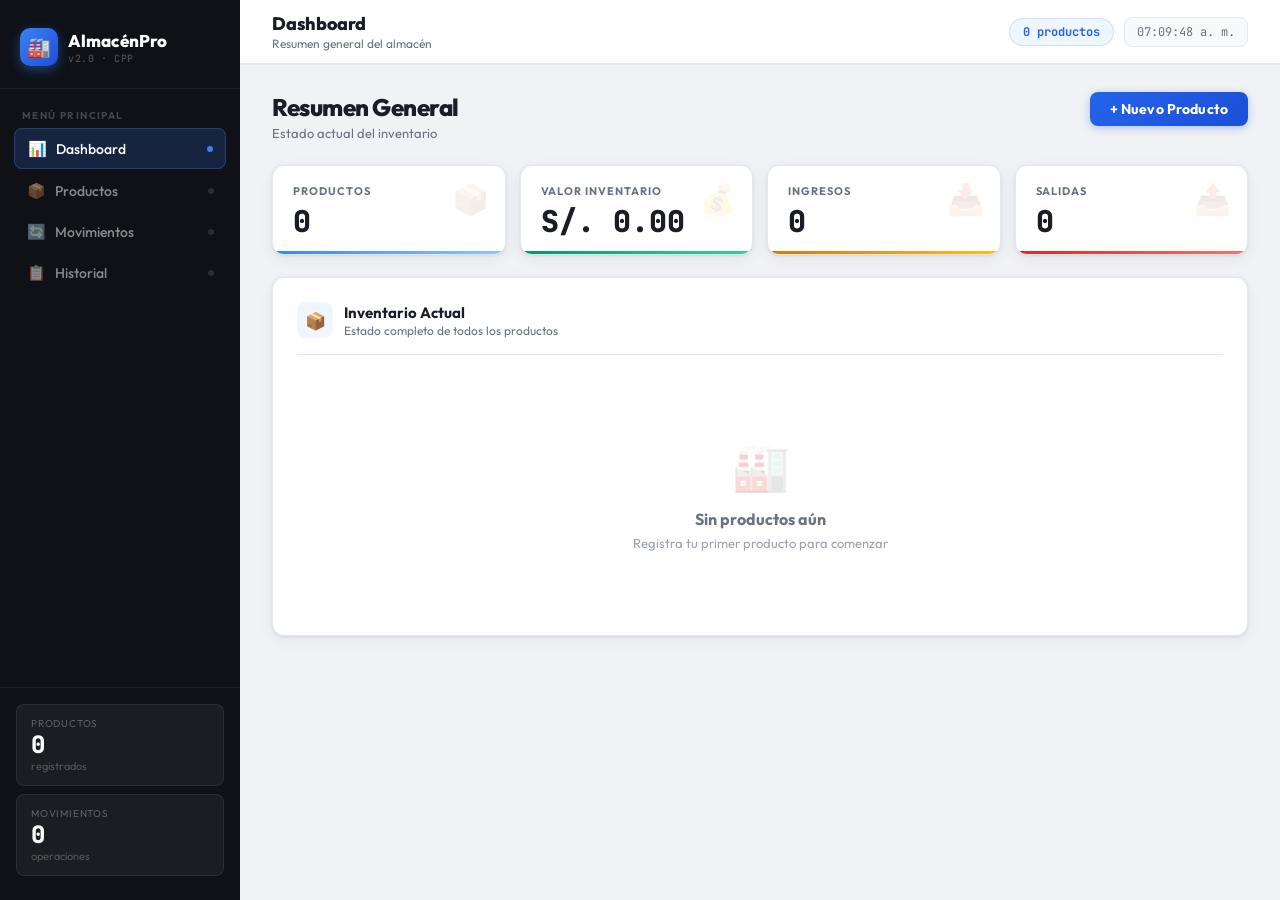
==== index (1).html @ be76ae74 "mod1" ====
<!DOCTYPE html>
<html lang="es">
<head>
  <meta charset="UTF-8">
  <meta name="viewport" content="width=device-width, initial-scale=1.0">
  <title>AlmacénPro — Sistema de Inventario</title>
  <link href="https://fonts.googleapis.com/css2?family=Outfit:wght@300;400;500;600;700;800&family=JetBrains+Mono:wght@400;500;600&display=swap" rel="stylesheet">
  <link rel="stylesheet" href="styles.css">
</head>
<body>

<!-- ══════════════════════════════
     SIDEBAR
══════════════════════════════ -->
<aside class="sidebar">

  <div class="sid-brand">
    <div class="sid-logo-row">
      <div class="sid-ico-box">🏭</div>
      <div>
        <div class="sid-brand-name">AlmacénPro</div>
        <div class="sid-brand-ver">v2.0 · CPP</div>
      </div>
    </div>
  </div>

  <div class="sid-nav">
    <div class="sid-sec-lbl">Menú principal</div>
    <button class="sid-btn active" onclick="goTab('dashboard', this)">
      <span class="ico">📊</span> Dashboard
      <span class="dot"></span>
    </button>
    <button class="sid-btn" onclick="goTab('productos', this)">
      <span class="ico">📦</span> Productos
      <span class="dot"></span>
    </button>
    <button class="sid-btn" onclick="goTab('movimientos', this)">
      <span class="ico">🔄</span> Movimientos
      <span class="dot"></span>
    </button>
    <button class="sid-btn" onclick="goTab('historial', this)">
      <span class="ico">📋</span> Historial
      <span class="dot"></span>
    </button>
  </div>

  <div class="sid-bottom">
    <div class="sid-kpi">
      <div class="sid-kpi-lbl">Productos</div>
      <div class="sid-kpi-val" id="sk-prods">0</div>
      <div class="sid-kpi-sub">registrados</div>
    </div>
    <div class="sid-kpi">
      <div class="sid-kpi-lbl">Movimientos</div>
      <div class="sid-kpi-val" id="sk-movs">0</div>
      <div class="sid-kpi-sub">operaciones</div>
    </div>
  </div>

</aside>

<!-- ══════════════════════════════
     MAIN
══════════════════════════════ -->
<div class="main">

  <!-- Topbar -->
  <div class="topbar">
    <div class="tb-left">
      <div class="tb-title" id="tb-title">Dashboard</div>
      <div class="tb-sub"   id="tb-sub">Resumen general del almacén</div>
    </div>
    <div class="tb-right">
      <div class="tb-badge" id="tb-badge">0 productos</div>
      <div class="tb-clock" id="clock">--:--:--</div>
    </div>
  </div>

  <!-- Contenido de panels -->
  <div class="content">

    <!-- ══ DASHBOARD ══ -->
    <div id="tab-dashboard" class="panel active">

      <div class="pg-header">
        <div>
          <div class="pg-title">Resumen General</div>
          <div class="pg-desc">Estado actual del inventario</div>
        </div>
        <button class="btn btn-p" onclick="goTab('productos', document.querySelectorAll('.sid-btn')[1])">
          + Nuevo Producto
        </button>
      </div>

      <div class="stat-row">
        <div class="tile blue">
          <div class="tile-lbl">Productos</div>
          <div class="tile-val" id="d-prods">0</div>
          <div class="tile-ico">📦</div>
        </div>
        <div class="tile green">
          <div class="tile-lbl">Valor Inventario</div>
          <div class="tile-val" id="d-valor">S/. 0.00</div>
          <div class="tile-ico">💰</div>
        </div>
        <div class="tile amber">
          <div class="tile-lbl">Ingresos</div>
          <div class="tile-val" id="d-ing">0</div>
          <div class="tile-ico">📥</div>
        </div>
        <div class="tile red">
          <div class="tile-lbl">Salidas</div>
          <div class="tile-val" id="d-sal">0</div>
          <div class="tile-ico">📤</div>
        </div>
      </div>

      <div class="card">
        <div class="card-hd">
          <div class="card-hd-ico chi-blue">📦</div>
          <div>
            <div class="card-hd-title">Inventario Actual</div>
            <div class="card-hd-sub">Estado completo de todos los productos</div>
          </div>
        </div>
        <div id="dash-inv">
          <div class="empty">
            <div class="empty-ico">🏭</div>
            <div class="empty-title">Sin productos aún</div>
            <div class="empty-sub">Registra tu primer producto para comenzar</div>
          </div>
        </div>
      </div>

    </div><!-- /tab-dashboard -->

    <!-- ══ PRODUCTOS ══ -->
    <div id="tab-productos" class="panel">

      <div class="pg-header">
        <div>
          <div class="pg-title">Registrar Producto</div>
          <div class="pg-desc">Agrega un nuevo producto al inventario</div>
        </div>
      </div>

      <!-- Formulario de registro -->
      <div class="card">
        <div class="card-hd">
          <div class="card-hd-ico chi-blue">➕</div>
          <div>
            <div class="card-hd-title">Datos del Producto</div>
            <div class="card-hd-sub">Completa la información inicial</div>
          </div>
        </div>

        <div class="form-grid">
          <div class="field">
            <label>Código <span class="req">*</span></label>
            <input id="p-cod" type="text" placeholder="Ej: PROD-001" oninput="prevProd()">
          </div>
          <div class="field">
            <label>Nombre <span class="req">*</span></label>
            <input id="p-nom" type="text" placeholder="Ej: Papel Bond A4" oninput="prevProd()">
          </div>
          <div class="field">
            <label>Stock Inicial</label>
            <input id="p-stk" type="number" min="0" placeholder="0" oninput="prevProd()">
          </div>
          <div class="field">
            <label>Costo Unitario Inicial (S/.)</label>
            <input id="p-cu" type="number" min="0" step="0.01" placeholder="0.00" oninput="prevProd()">
          </div>
        </div>

        <!-- Preview calculado -->
        <div class="prev-box" id="pprod">
          <div class="prev-item">
            <div class="prev-lbl">Costo Total Inicial</div>
            <div class="prev-val" id="pp-tot">S/. 0.00</div>
          </div>
          <div class="prev-sep"></div>
          <div class="prev-item">
            <div class="prev-lbl">Costo Promedio</div>
            <div class="prev-val" id="pp-prom">S/. 0.00</div>
          </div>
        </div>

        <div class="btn-row">
          <button class="btn btn-p" onclick="regProd()">📦 Registrar Producto</button>
          <button class="btn btn-g" onclick="limpProd()">Limpiar</button>
        </div>
      </div>

      <!-- Catálogo -->
      <div class="card">
        <div class="card-hd">
          <div class="card-hd-ico chi-green">📋</div>
          <div>
            <div class="card-hd-title">Catálogo</div>
            <div class="card-hd-sub" id="cat-sub">0 productos</div>
          </div>
        </div>
        <div id="catalogo">
          <div class="empty">
            <div class="empty-ico">📦</div>
            <div class="empty-title">Sin productos</div>
            <div class="empty-sub">Registra tu primer producto arriba</div>
          </div>
        </div>
      </div>

    </div><!-- /tab-productos -->

    <!-- ══ MOVIMIENTOS ══ -->
    <div id="tab-movimientos" class="panel">

      <div class="pg-header">
        <div>
          <div class="pg-title">Registrar Movimiento</div>
          <div class="pg-desc">Ingreso o salida de mercadería · Método CPP</div>
        </div>
      </div>

      <div class="card">
        <div class="card-hd">
          <div class="card-hd-ico chi-amber">🔄</div>
          <div>
            <div class="card-hd-title">Nuevo Movimiento</div>
            <div class="card-hd-sub">Costo Promedio Ponderado (CPP)</div>
          </div>
        </div>

        <!-- Selector de tipo -->
        <div style="margin-bottom: 6px">
          <label style="font-size: 12px; font-weight: 700;">Tipo de Movimiento</label>
        </div>
        <div class="tipo-sel">
          <div class="tipo-opt in" id="t-in" onclick="setTipo('ingreso')">
            <div class="to-ico">📥</div>
            <div class="to-lbl">Ingreso</div>
            <div class="to-sub">Recepción de mercadería</div>
          </div>
          <div class="tipo-opt" id="t-out" onclick="setTipo('salida')">
            <div class="to-ico">📤</div>
            <div class="to-lbl">Salida</div>
            <div class="to-sub">Despacho de mercadería</div>
          </div>
        </div>

        <!-- Selector de producto -->
        <div class="form-grid" style="grid-template-columns: 1fr; margin-bottom: 14px">
          <div class="field">
            <label>Producto <span class="req">*</span></label>
            <select id="m-prod" onchange="onProd()">
              <option value="">— Selecciona un producto —</option>
            </select>
          </div>
        </div>

        <!-- Barra de estado del producto seleccionado -->
        <div class="sib" id="sib">
          <div class="sib-item">
            <div class="sib-lbl">Stock Actual</div>
            <div class="sib-val" id="sib-s">0</div>
          </div>
          <div class="sib-sep"></div>
          <div class="sib-item">
            <div class="sib-lbl">Costo Promedio</div>
            <div class="sib-val" id="sib-p">S/. 0.00</div>
          </div>
          <div class="sib-sep"></div>
          <div class="sib-item">
            <div class="sib-lbl">Costo Total</div>
            <div class="sib-val" id="sib-t">S/. 0.00</div>
          </div>
        </div>

        <!-- Campos del movimiento -->
        <div class="form-grid">
          <div class="field">
            <label>Cantidad <span class="req">*</span></label>
            <input id="m-qty" type="number" min="1" placeholder="0" oninput="prevMov()">
          </div>
          <div class="field" id="f-cu">
            <label>Costo Unitario (S/.) <span class="req">*</span></label>
            <input id="m-cu" type="number" min="0" step="0.01" placeholder="0.00" oninput="prevMov()">
          </div>
          <div class="field">
            <label>Referencia</label>
            <input id="m-ref" type="text" placeholder="OC-001, GR-005...">
          </div>
        </div>

        <!-- Preview del resultado -->
        <div class="prev-box" id="pmov">
          <div class="prev-item">
            <div class="prev-lbl" id="pm-sl">Nuevo Stock</div>
            <div class="prev-val" id="pm-s">0</div>
          </div>
          <div class="prev-sep"></div>
          <div class="prev-item">
            <div class="prev-lbl" id="pm-pl">Costo Promedio</div>
            <div class="prev-val" id="pm-p">S/. 0.00</div>
          </div>
          <div class="prev-sep"></div>
          <div class="prev-item">
            <div class="prev-lbl" id="pm-tl">Nuevo Costo Total</div>
            <div class="prev-val" id="pm-t">S/. 0.00</div>
          </div>
        </div>

        <div class="btn-row">
          <button class="btn btn-s" id="btn-mov" onclick="regMov()">📥 Registrar Ingreso</button>
          <button class="btn btn-g" onclick="limpMov()">Limpiar</button>
        </div>
      </div>

    </div><!-- /tab-movimientos -->

    <!-- ══ HISTORIAL ══ -->
    <div id="tab-historial" class="panel">

      <div class="pg-header">
        <div>
          <div class="pg-title">Historial</div>
          <div class="pg-desc">Registro completo de operaciones</div>
        </div>
      </div>

      <div class="card">
        <div class="filters">
          <span class="f-lbl">Filtrar:</span>
          <select id="f-prod" onchange="renderHist()" style="width: 220px">
            <option value="">Todos los productos</option>
          </select>
          <select id="f-tipo" onchange="renderHist()" style="width: 150px">
            <option value="">Todo tipo</option>
            <option value="ingreso">Ingresos</option>
            <option value="salida">Salidas</option>
          </select>
          <button class="btn btn-g btn-sm" onclick="exportCSV()">⬇ CSV</button>
        </div>
        <div id="hist-wrap">
          <div class="empty">
            <div class="empty-ico">📋</div>
            <div class="empty-title">Sin movimientos</div>
            <div class="empty-sub">Aparecerán aquí cuando registres operaciones</div>
          </div>
        </div>
      </div>

    </div><!-- /tab-historial -->

  </div><!-- /content -->
</div><!-- /main -->

<!-- Contenedor de toasts -->
<div id="tc"></div>

<!-- Script principal -->
<script src="app.js"></script>

</body>
</html>
---- styles.css ----
/* ═══════════════════════════════════════════════
   VARIABLES & RESET
═══════════════════════════════════════════════ */
:root {
  --c-bg:       #f0f2f5;
  --c-sidebar:  #0f1117;
  --c-card:     #ffffff;
  --c-border:   #e4e8ef;
  --c-input:    #f7f9fc;
  --c-text:     #1a1d27;
  --c-muted:    #6b7280;
  --c-faint:    #9ca3af;
  --c-brand:    #2563eb;
  --c-brand-lt: #eff6ff;
  --c-brand-dk: #1d4ed8;
  --c-green:    #059669;
  --c-green-lt: #ecfdf5;
  --c-red:      #dc2626;
  --c-red-lt:   #fef2f2;
  --c-amber:    #d97706;
  --c-amber-lt: #fffbeb;
  --radius:     12px;
  --radius-sm:  8px;
  --shadow:     0 1px 3px rgba(0,0,0,.08), 0 4px 16px rgba(0,0,0,.06);
  --shadow-lg:  0 8px 32px rgba(0,0,0,.12);
  --font:       'Outfit', sans-serif;
  --mono:       'JetBrains Mono', monospace;
  --sw:         240px;
  --th:         64px;
}

*, *::before, *::after { box-sizing: border-box; margin: 0; padding: 0; }

body {
  font-family: var(--font);
  background: var(--c-bg);
  color: var(--c-text);
  min-height: 100vh;
  display: flex;
}

/* ═══════════════════════════════════════════════
   SIDEBAR
═══════════════════════════════════════════════ */
.sidebar {
  width: var(--sw);
  min-height: 100vh;
  background: var(--c-sidebar);
  display: flex;
  flex-direction: column;
  position: fixed;
  left: 0; top: 0; bottom: 0;
  z-index: 100;
}

.sid-brand {
  padding: 28px 20px 22px;
  border-bottom: 1px solid rgba(255,255,255,.06);
}

.sid-logo-row { display: flex; align-items: center; gap: 10px; }

.sid-ico-box {
  width: 38px; height: 38px;
  border-radius: 10px;
  background: linear-gradient(135deg, #3b82f6, #1d4ed8);
  display: flex; align-items: center; justify-content: center;
  font-size: 19px;
  box-shadow: 0 4px 12px rgba(59,130,246,.4);
}

.sid-brand-name { font-size: 17px; font-weight: 800; color: #fff; }
.sid-brand-ver  {
  font-size: 10px; color: rgba(255,255,255,.3);
  font-family: var(--mono); letter-spacing: .06em; margin-top: 1px;
}

.sid-nav { padding: 20px 14px 0; flex: 1; }

.sid-sec-lbl {
  font-size: 10px; font-weight: 700;
  letter-spacing: .14em; text-transform: uppercase;
  color: rgba(255,255,255,.22);
  padding: 0 8px; margin-bottom: 6px;
}

.sid-btn {
  display: flex; align-items: center; gap: 9px;
  width: 100%; padding: 10px 12px; border-radius: 8px;
  cursor: pointer; border: none; background: transparent;
  color: rgba(255,255,255,.5); font-family: var(--font);
  font-size: 14px; font-weight: 500; text-align: left;
  transition: all .16s; margin-bottom: 2px;
}
.sid-btn:hover { background: rgba(255,255,255,.07); color: #fff; }
.sid-btn.active {
  background: rgba(59,130,246,.18); color: #fff;
  border: 1px solid rgba(59,130,246,.3);
}
.sid-btn .ico { font-size: 15px; width: 20px; text-align: center; }
.sid-btn .dot {
  width: 6px; height: 6px; border-radius: 50%;
  background: rgba(255,255,255,.12); margin-left: auto;
  transition: background .16s;
}
.sid-btn.active .dot { background: #3b82f6; }

.sid-bottom {
  padding: 16px;
  border-top: 1px solid rgba(255,255,255,.06);
}

.sid-kpi {
  background: rgba(255,255,255,.05);
  border: 1px solid rgba(255,255,255,.08);
  border-radius: 8px; padding: 12px 14px; margin-bottom: 8px;
}
.sid-kpi-lbl {
  font-size: 10px; color: rgba(255,255,255,.3);
  letter-spacing: .08em; text-transform: uppercase; margin-bottom: 3px;
}
.sid-kpi-val {
  font-size: 24px; font-weight: 800; color: #fff;
  font-family: var(--mono); line-height: 1;
}
.sid-kpi-sub { font-size: 11px; color: rgba(255,255,255,.25); margin-top: 2px; }

/* ═══════════════════════════════════════════════
   MAIN LAYOUT
═══════════════════════════════════════════════ */
.main {
  margin-left: var(--sw);
  flex: 1; display: flex; flex-direction: column; min-height: 100vh;
}

/* ─── Topbar ─── */
.topbar {
  height: var(--th); background: var(--c-card);
  border-bottom: 1px solid var(--c-border);
  display: flex; align-items: center; justify-content: space-between;
  padding: 0 32px; position: sticky; top: 0; z-index: 50;
  box-shadow: 0 1px 0 var(--c-border);
}
.tb-title { font-size: 18px; font-weight: 800; color: var(--c-text); }
.tb-sub   { font-size: 12px; color: var(--c-muted); margin-top: 1px; }
.tb-right { display: flex; align-items: center; gap: 10px; }

.tb-badge {
  background: var(--c-brand-lt); color: var(--c-brand);
  font-size: 12px; font-weight: 700; padding: 5px 13px;
  border-radius: 20px; font-family: var(--mono);
  border: 1px solid rgba(37,99,235,.15);
}

.tb-clock {
  font-family: var(--mono); font-size: 12px; color: var(--c-muted);
  background: var(--c-input); padding: 6px 12px;
  border-radius: 8px; border: 1px solid var(--c-border);
}

/* ─── Content ─── */
.content { padding: 28px 32px 56px; flex: 1; }

.panel { display: none; animation: fadeUp .22s ease both; }
.panel.active { display: block; }

@keyframes fadeUp {
  from { opacity: 0; transform: translateY(8px); }
  to   { opacity: 1; transform: translateY(0); }
}

/* ═══════════════════════════════════════════════
   PAGE HEADER
═══════════════════════════════════════════════ */
.pg-header {
  display: flex; align-items: flex-start; justify-content: space-between;
  margin-bottom: 24px; flex-wrap: wrap; gap: 14px;
}
.pg-title { font-size: 24px; font-weight: 800; color: var(--c-text); letter-spacing: -.02em; }
.pg-desc  { font-size: 13px; color: var(--c-muted); margin-top: 3px; }

/* ═══════════════════════════════════════════════
   STAT TILES
═══════════════════════════════════════════════ */
.stat-row {
  display: grid;
  grid-template-columns: repeat(4, 1fr);
  gap: 14px; margin-bottom: 22px;
}

.tile {
  background: var(--c-card); border: 1px solid var(--c-border);
  border-radius: var(--radius); padding: 18px 20px;
  box-shadow: var(--shadow); position: relative; overflow: hidden;
}
.tile::after {
  content: ''; position: absolute;
  bottom: 0; left: 0; right: 0; height: 3px;
}
.tile.blue::after  { background: linear-gradient(90deg, #3b82f6, #93c5fd); }
.tile.green::after { background: linear-gradient(90deg, #059669, #34d399); }
.tile.amber::after { background: linear-gradient(90deg, #d97706, #fbbf24); }
.tile.red::after   { background: linear-gradient(90deg, #dc2626, #f87171); }

.tile-lbl {
  font-size: 11px; font-weight: 700; letter-spacing: .09em;
  text-transform: uppercase; color: var(--c-muted); margin-bottom: 8px;
}
.tile-val {
  font-size: 30px; font-weight: 800;
  color: var(--c-text); font-family: var(--mono); line-height: 1;
}
.tile-ico { font-size: 30px; position: absolute; right: 16px; top: 14px; opacity: .1; }

/* ═══════════════════════════════════════════════
   CARDS
═══════════════════════════════════════════════ */
.card {
  background: var(--c-card); border: 1px solid var(--c-border);
  border-radius: var(--radius); box-shadow: var(--shadow);
  padding: 24px; margin-bottom: 20px;
}

.card-hd {
  display: flex; align-items: center; gap: 11px;
  margin-bottom: 22px; padding-bottom: 16px;
  border-bottom: 1px solid var(--c-border);
}

.card-hd-ico {
  width: 36px; height: 36px; border-radius: 9px;
  display: flex; align-items: center; justify-content: center; font-size: 17px;
}
.chi-blue   { background: var(--c-brand-lt); }
.chi-green  { background: var(--c-green-lt); }
.chi-amber  { background: var(--c-amber-lt); }
.chi-red    { background: var(--c-red-lt); }

.card-hd-title { font-size: 15px; font-weight: 700; color: var(--c-text); }
.card-hd-sub   { font-size: 12px; color: var(--c-muted); margin-top: 1px; }

/* ═══════════════════════════════════════════════
   FORM ELEMENTS
═══════════════════════════════════════════════ */
.form-grid {
  display: grid;
  grid-template-columns: repeat(auto-fit, minmax(200px, 1fr));
  gap: 16px; margin-bottom: 20px;
}

.field { display: flex; flex-direction: column; gap: 7px; }
.field label {
  font-size: 12px; font-weight: 700; color: var(--c-text);
  display: flex; align-items: center; gap: 4px;
}
.field label .req { color: var(--c-red); }

input, select {
  background: var(--c-input); border: 1.5px solid var(--c-border);
  border-radius: var(--radius-sm); padding: 10px 14px;
  font-family: var(--font); font-size: 14px; color: var(--c-text);
  outline: none; transition: border-color .15s, box-shadow .15s, background .15s;
  width: 100%; -webkit-appearance: none;
}
input:focus, select:focus {
  border-color: var(--c-brand); background: #fff;
  box-shadow: 0 0 0 3px rgba(37,99,235,.1);
}
input::placeholder { color: var(--c-faint); }
select { cursor: pointer; }

/* ═══════════════════════════════════════════════
   PREVIEW BOX
═══════════════════════════════════════════════ */
.prev-box {
  background: linear-gradient(135deg, #f0f6ff, #e8f3ff);
  border: 1.5px solid rgba(37,99,235,.2);
  border-radius: var(--radius-sm);
  padding: 16px 20px; margin-bottom: 20px;
  display: none; flex-wrap: wrap; gap: 24px; align-items: center;
}
.prev-box.show { display: flex; }
.prev-box.g { background: linear-gradient(135deg, #ecfdf5, #d1fae5); border-color: rgba(5,150,105,.2); }
.prev-box.r { background: linear-gradient(135deg, #fef2f2, #fee2e2); border-color: rgba(220,38,38,.2); }

.prev-item  { display: flex; flex-direction: column; gap: 3px; }
.prev-lbl   { font-size: 10px; font-weight: 800; letter-spacing: .1em; text-transform: uppercase; color: var(--c-brand); }
.prev-lbl.g { color: var(--c-green); }
.prev-lbl.r { color: var(--c-red); }
.prev-val   { font-size: 18px; font-weight: 800; color: var(--c-text); font-family: var(--mono); }
.prev-sep   { width: 1px; height: 36px; background: rgba(37,99,235,.15); align-self: center; }

/* ═══════════════════════════════════════════════
   BUTTONS
═══════════════════════════════════════════════ */
.btn-row { display: flex; gap: 10px; flex-wrap: wrap; align-items: center; }

.btn {
  display: inline-flex; align-items: center; gap: 7px;
  padding: 10px 20px; border-radius: var(--radius-sm);
  font-family: var(--font); font-size: 14px; font-weight: 700;
  cursor: pointer; border: none; transition: all .16s;
  letter-spacing: .01em; line-height: 1;
}
.btn:active { transform: scale(.97); }

.btn-p { background: linear-gradient(135deg, #2563eb, #1d4ed8); color: #fff; box-shadow: 0 2px 8px rgba(37,99,235,.35); }
.btn-p:hover { transform: translateY(-2px); box-shadow: 0 6px 20px rgba(37,99,235,.45); }

.btn-s { background: linear-gradient(135deg, #059669, #047857); color: #fff; box-shadow: 0 2px 8px rgba(5,150,105,.3); }
.btn-s:hover { transform: translateY(-2px); box-shadow: 0 6px 20px rgba(5,150,105,.4); }

.btn-d { background: linear-gradient(135deg, #dc2626, #b91c1c); color: #fff; box-shadow: 0 2px 8px rgba(220,38,38,.3); }
.btn-d:hover { transform: translateY(-2px); box-shadow: 0 6px 20px rgba(220,38,38,.4); }

.btn-g { background: transparent; color: var(--c-muted); border: 1.5px solid var(--c-border); }
.btn-g:hover { background: var(--c-input); color: var(--c-text); }

.btn-sm { padding: 7px 14px; font-size: 12px; }

/* ═══════════════════════════════════════════════
   TIPO SELECTOR
═══════════════════════════════════════════════ */
.tipo-sel { display: flex; gap: 10px; margin-bottom: 20px; }

.tipo-opt {
  flex: 1; padding: 16px; border: 2px solid var(--c-border);
  border-radius: var(--radius-sm); cursor: pointer;
  transition: all .18s; background: var(--c-card); text-align: center;
}
.tipo-opt:hover { border-color: var(--c-brand); }
.tipo-opt.in    { border-color: var(--c-green); background: var(--c-green-lt); }
.tipo-opt.out   { border-color: var(--c-red);   background: var(--c-red-lt); }

.to-ico { font-size: 24px; margin-bottom: 4px; }
.to-lbl { font-size: 14px; font-weight: 800; color: var(--c-text); }
.to-sub { font-size: 11px; color: var(--c-muted); margin-top: 2px; }

.tipo-opt.in  .to-lbl { color: var(--c-green); }
.tipo-opt.out .to-lbl { color: var(--c-red); }

/* ═══════════════════════════════════════════════
   STOCK INFO BAR
═══════════════════════════════════════════════ */
.sib {
  display: none; background: var(--c-input);
  border: 1.5px solid var(--c-border); border-radius: var(--radius-sm);
  padding: 14px 18px; margin-bottom: 20px;
  gap: 24px; flex-wrap: wrap; align-items: center;
}
.sib.show { display: flex; }
.sib-item { display: flex; flex-direction: column; gap: 2px; }
.sib-lbl  { font-size: 10px; font-weight: 700; letter-spacing: .1em; text-transform: uppercase; color: var(--c-muted); }
.sib-val  { font-size: 16px; font-weight: 700; color: var(--c-text); font-family: var(--mono); }
.sib-sep  { width: 1px; height: 32px; background: var(--c-border); align-self: center; }

/* ═══════════════════════════════════════════════
   PRODUCT GRID
═══════════════════════════════════════════════ */
.prod-grid {
  display: grid;
  grid-template-columns: repeat(auto-fill, minmax(272px, 1fr));
  gap: 16px;
}

.prod-card {
  background: var(--c-card); border: 1.5px solid var(--c-border);
  border-radius: var(--radius); padding: 20px;
  box-shadow: var(--shadow); position: relative; overflow: hidden;
  transition: all .2s ease;
}
.prod-card::before {
  content: ''; position: absolute; top: 0; left: 0; right: 0; height: 3px;
  background: linear-gradient(90deg, #2563eb, #60a5fa);
}
.prod-card:hover { transform: translateY(-3px); box-shadow: var(--shadow-lg); border-color: rgba(37,99,235,.2); }

.pc-head { display: flex; justify-content: space-between; align-items: flex-start; margin-bottom: 12px; }

.pc-code {
  font-family: var(--mono); font-size: 11px; font-weight: 700;
  background: var(--c-brand-lt); color: var(--c-brand);
  padding: 3px 9px; border-radius: 4px; letter-spacing: .06em;
  border: 1px solid rgba(37,99,235,.15);
}

.pc-stk { font-family: var(--mono); font-size: 12px; font-weight: 700; padding: 4px 10px; border-radius: 4px; }
.pc-stk.ok   { background: var(--c-green-lt); color: var(--c-green); }
.pc-stk.low  { background: var(--c-amber-lt); color: var(--c-amber); }
.pc-stk.zero { background: var(--c-red-lt);   color: var(--c-red); }

.pc-name { font-size: 16px; font-weight: 700; color: var(--c-text); margin-bottom: 14px; }

.pc-metrics { display: grid; grid-template-columns: 1fr 1fr; gap: 8px; }
.pc-m { background: var(--c-input); border-radius: 7px; padding: 10px 12px; }
.pc-m-lbl { font-size: 10px; font-weight: 700; letter-spacing: .08em; text-transform: uppercase; color: var(--c-muted); margin-bottom: 4px; }
.pc-m-val { font-size: 15px; font-weight: 700; color: var(--c-text); font-family: var(--mono); }
.pc-m-val.bl { color: var(--c-brand); }

/* ═══════════════════════════════════════════════
   TABLES
═══════════════════════════════════════════════ */
.tbl-wrap { overflow-x: auto; border-radius: var(--radius-sm); border: 1px solid var(--c-border); }

table { width: 100%; border-collapse: collapse; font-size: 13px; }

thead { background: #f8fafc; }
thead th {
  text-align: left; padding: 12px 16px;
  font-size: 11px; font-weight: 700; letter-spacing: .08em;
  text-transform: uppercase; color: var(--c-muted);
  border-bottom: 1px solid var(--c-border); white-space: nowrap;
}

tbody tr { border-bottom: 1px solid #f1f5f9; transition: background .1s; }
tbody tr:last-child { border-bottom: none; }
tbody tr:hover { background: #f8fafc; }
tbody td { padding: 13px 16px; color: var(--c-text); vertical-align: middle; }

.td-mono  { font-family: var(--mono); font-size: 12px; }
.td-muted { color: var(--c-muted); }
.td-code  {
  font-family: var(--mono); font-size: 11px; font-weight: 700;
  background: var(--c-brand-lt); color: var(--c-brand);
  padding: 2px 7px; border-radius: 4px; border: 1px solid rgba(37,99,235,.12);
}

/* ═══════════════════════════════════════════════
   BADGES
═══════════════════════════════════════════════ */
.badge {
  display: inline-flex; align-items: center; gap: 5px;
  padding: 4px 10px; border-radius: 20px;
  font-size: 11px; font-weight: 800; letter-spacing: .04em;
  text-transform: uppercase; white-space: nowrap;
}
.badge-in  { background: var(--c-green-lt); color: var(--c-green); }
.badge-out { background: var(--c-red-lt);   color: var(--c-red); }

/* ─── Arrow transition ─── */
.arr       { display: flex; align-items: center; gap: 5px; font-family: var(--mono); font-size: 12px; }
.arr-from  { color: var(--c-muted); }
.arr-ic    { color: var(--c-brand); font-size: 10px; }
.arr-to    { color: var(--c-text); font-weight: 700; }

/* ═══════════════════════════════════════════════
   FILTERS
═══════════════════════════════════════════════ */
.filters { display: flex; align-items: center; gap: 10px; flex-wrap: wrap; margin-bottom: 16px; }
.f-lbl   { font-size: 12px; font-weight: 700; color: var(--c-muted); }

/* ═══════════════════════════════════════════════
   EMPTY STATE
═══════════════════════════════════════════════ */
.empty       { text-align: center; padding: 60px 20px; }
.empty-ico   { font-size: 46px; opacity: .2; margin-bottom: 14px; }
.empty-title { font-size: 16px; font-weight: 700; color: var(--c-muted); margin-bottom: 6px; }
.empty-sub   { font-size: 13px; color: var(--c-faint); }

/* ═══════════════════════════════════════════════
   TOAST
═══════════════════════════════════════════════ */
#tc {
  position: fixed; bottom: 24px; right: 24px;
  display: flex; flex-direction: column; gap: 10px; z-index: 9999;
}

.toast {
  display: flex; align-items: center; gap: 12px;
  background: #0f1117; color: #fff; padding: 14px 20px;
  border-radius: var(--radius-sm); font-size: 14px; font-weight: 500;
  min-width: 260px; max-width: 340px; box-shadow: var(--shadow-lg);
  animation: tIn .25s cubic-bezier(.34,1.56,.64,1) both;
  border-left: 4px solid var(--c-brand);
}
.toast.ok  { border-left-color: var(--c-green); }
.toast.err { border-left-color: var(--c-red); }

.t-dot { width: 8px; height: 8px; border-radius: 50%; background: var(--c-brand); flex-shrink: 0; }
.toast.ok  .t-dot { background: var(--c-green); }
.toast.err .t-dot { background: var(--c-red); }

@keyframes tIn {
  from { opacity: 0; transform: translateX(20px) scale(.9); }
  to   { opacity: 1; transform: translateX(0) scale(1); }
}

/* ═══════════════════════════════════════════════
   RESPONSIVE
═══════════════════════════════════════════════ */
@media (max-width: 900px) {
  .stat-row { grid-template-columns: 1fr 1fr; }
}

@media (max-width: 720px) {
  :root { --sw: 0px; }
  .sidebar { display: none; }
  .content { padding: 20px 16px 40px; }
  .topbar  { padding: 0 16px; }
}

@media (max-width: 480px) {
  .stat-row { grid-template-columns: 1fr; }
  .tipo-sel { flex-direction: column; }
}
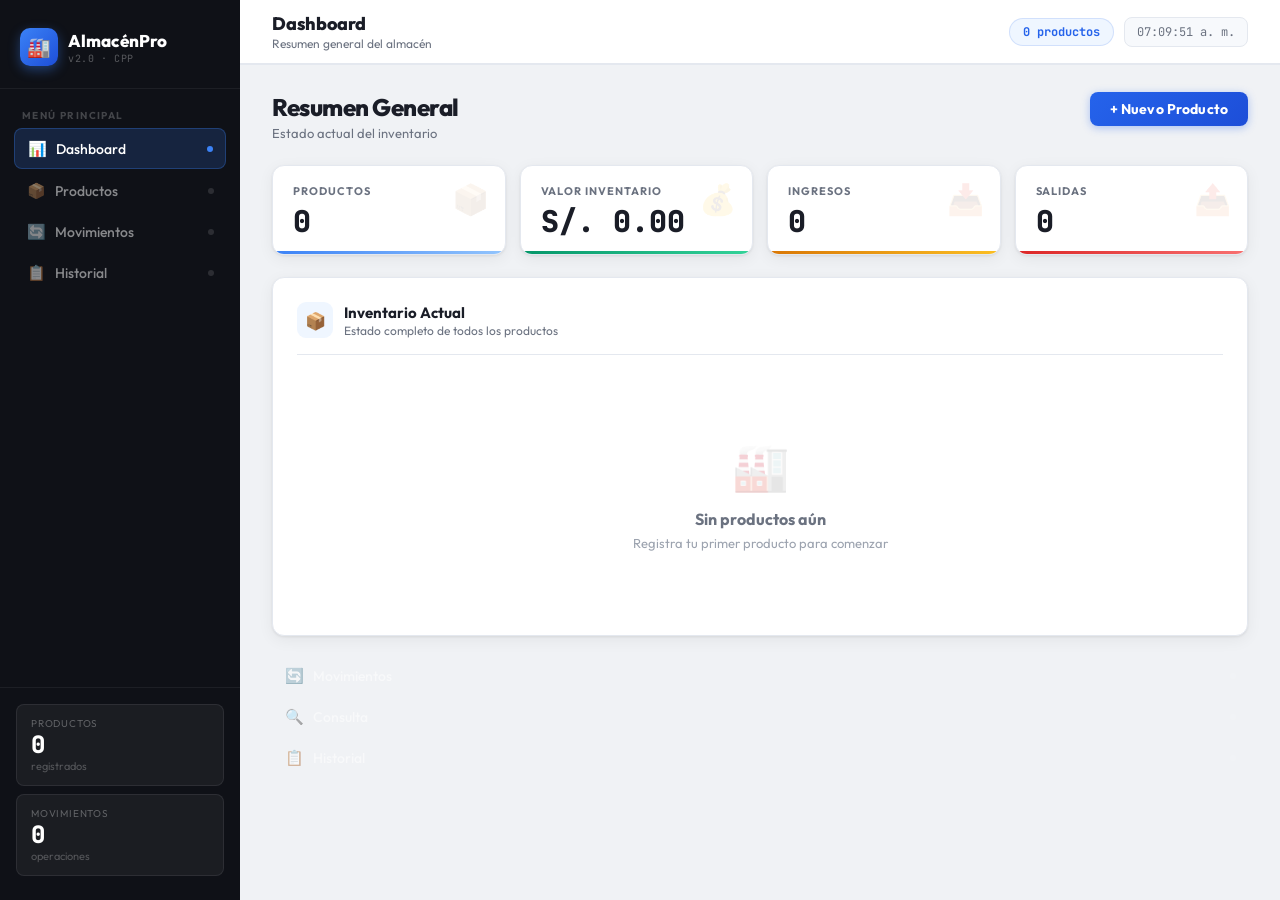
==== commit e0f9c6b2: "Crea una rama" ====
--- a/index (1).html
+++ b/index (1).html
@@ -316,7 +316,23 @@
         </div>
       </div>
 
+      <!-- ══ HISTORIAL ══ -->
+       
     </div><!-- /tab-movimientos -->
+    <button class="sid-btn" onclick="goTab('movimientos', this)">
+      <span class="ico">🔄</span> Movimientos
+      <span class="dot"></span>
+    </button>
+    
+    <button class="sid-btn" onclick="goTab('consulta', this)">
+      <span class="ico">🔍</span> Consulta
+      <span class="dot"></span>
+    </button>
+
+    <button class="sid-btn" onclick="goTab('historial', this)">
+      <span class="ico">📋</span> Historial
+      <span class="dot"></span>
+    </button>
 
     <!-- ══ HISTORIAL ══ -->
     <div id="tab-historial" class="panel">
